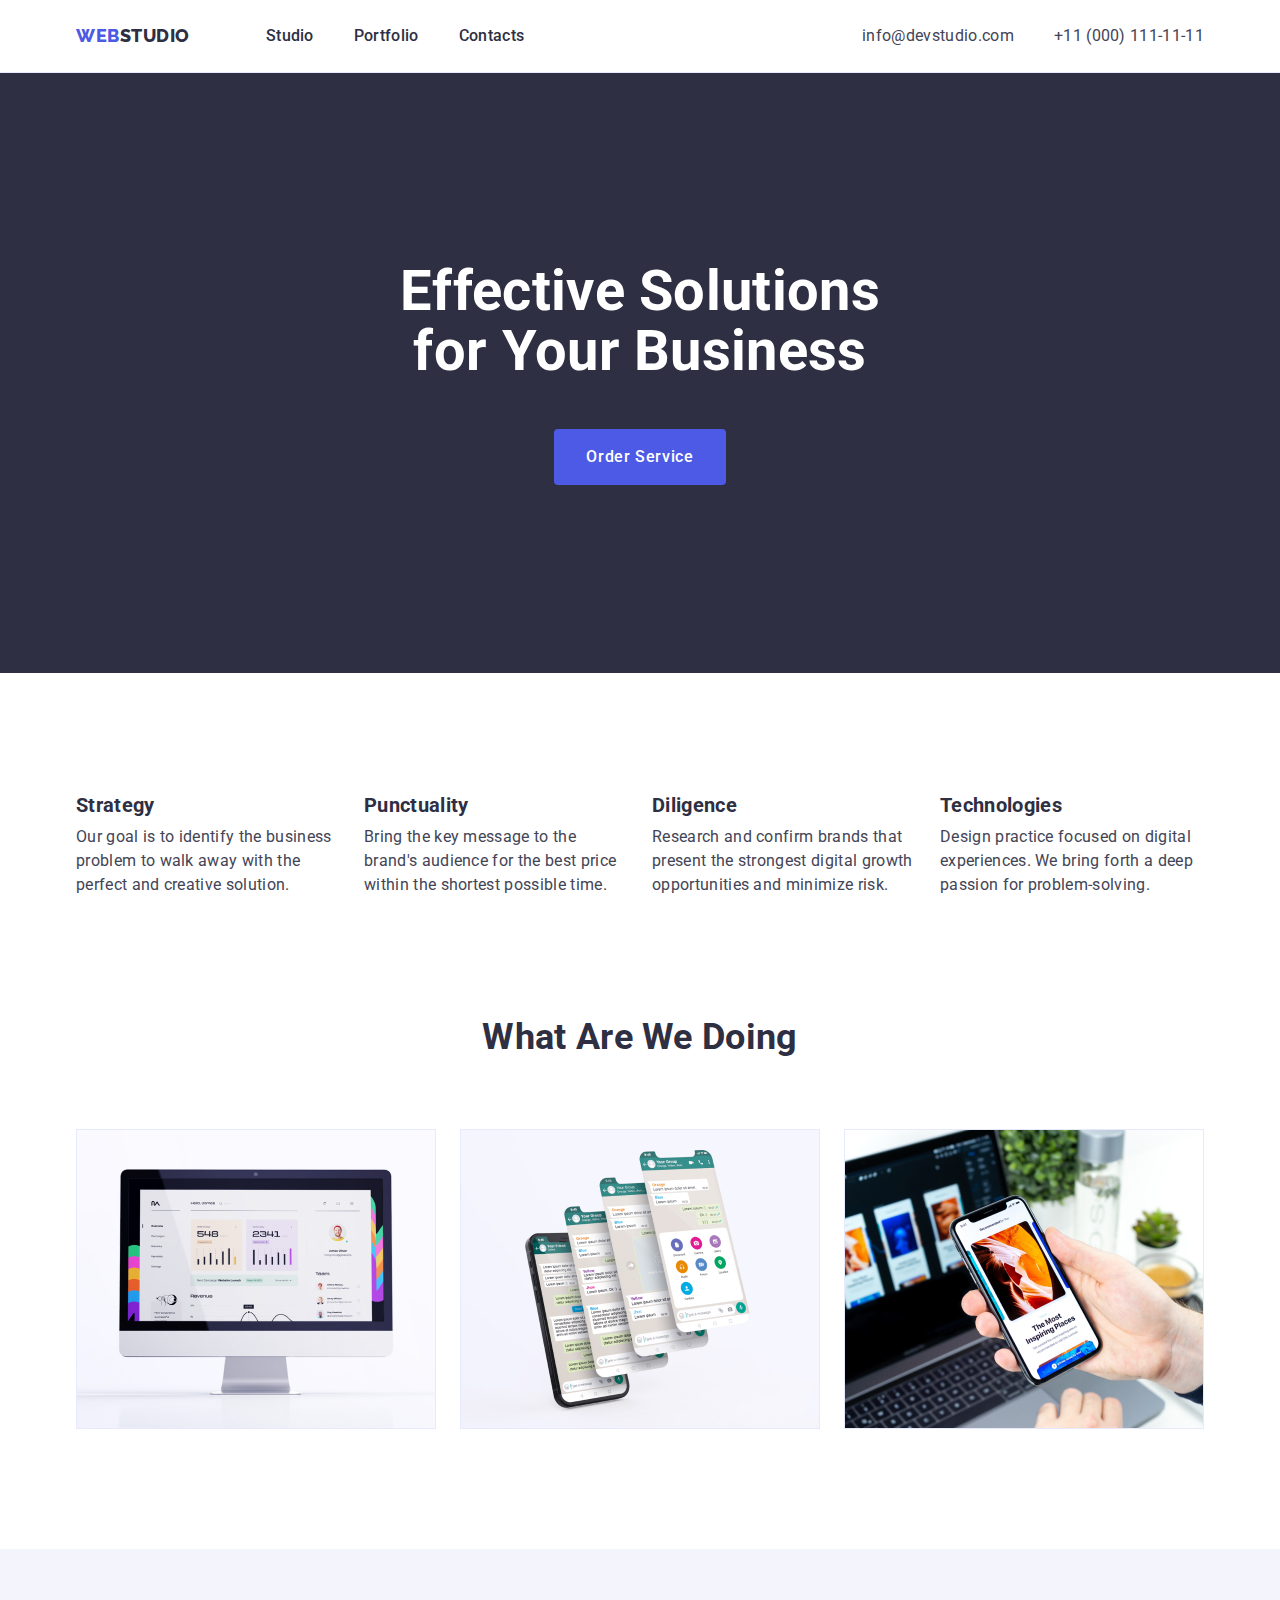
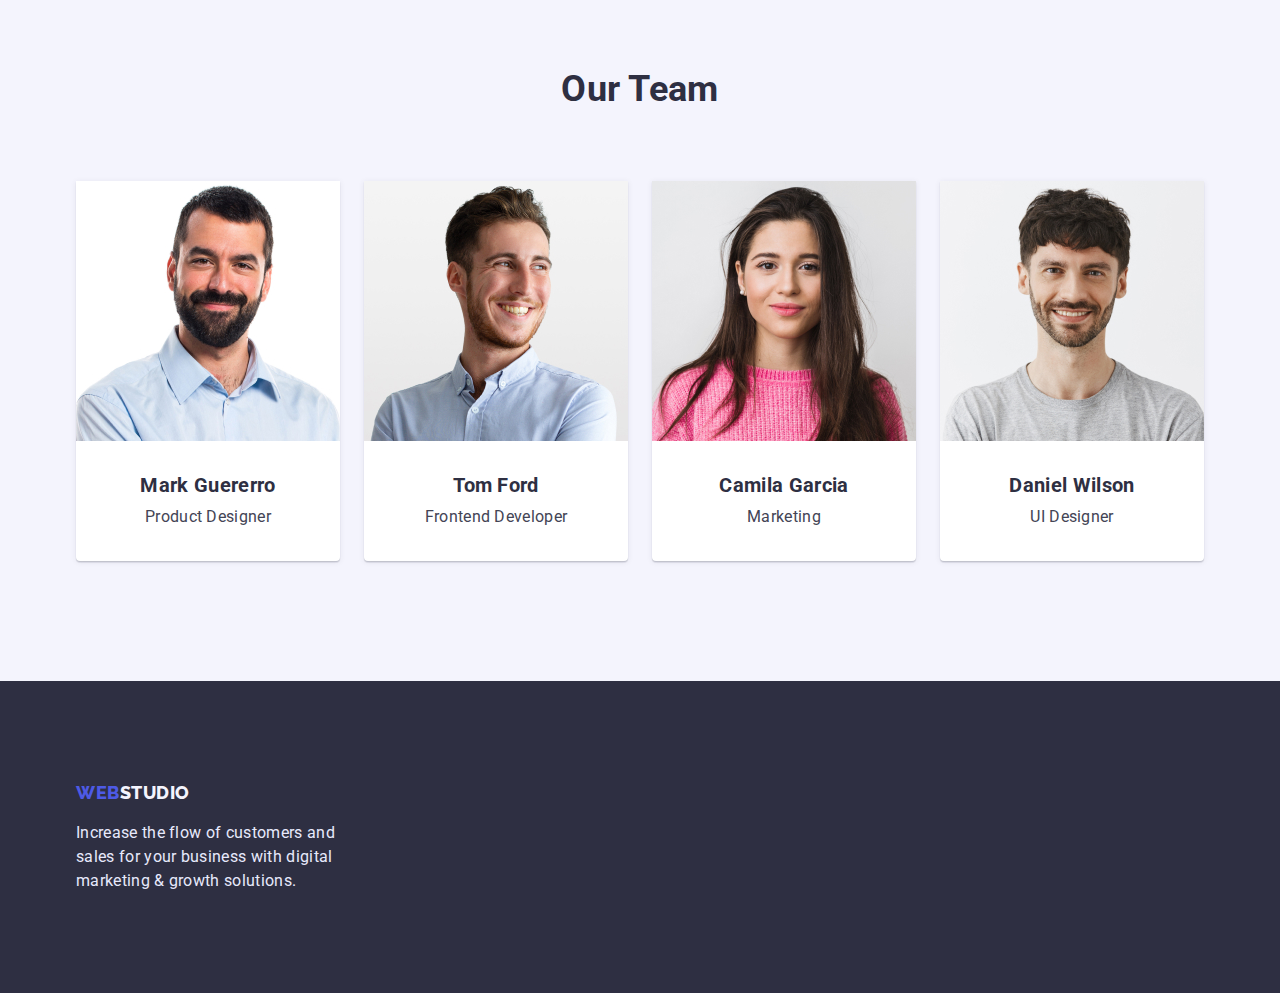
==== index.html @ 1705478f "Initial commit" ====
<!DOCTYPE html>
<html lang="en">
<head>
    <meta charset="UTF-8" />
    <meta http-equiv="X-UA-Compatible" content="IE=edge" />
    <meta name="viewport" content="width=device-width, initial-scale=1.0" />
    <title>WebStudio</title>
    <link rel="preconnect" href="https://fonts.googleapis.com">
    <link rel="preconnect" href="https://fonts.gstatic.com" crossorigin>
    <link href="https://fonts.googleapis.com/css2?family=Raleway:wght@800&family=Roboto:wght@400;500;700;900&display=swap" rel="stylesheet">
    <link rel="stylesheet" href="https://cdn.jsdelivr.net/npm/modern-normalize@1.1.0/modern-normalize.min.css">
    <link rel="stylesheet" href="./css/styles.css">
</head>

<body>

    <!-- Header -->

    <header class="header">
        <div class="header-container container">
            <a class=" header-link-text" href="./index.html"><span class="ascend">Web</span>Studio</a>
            <nav class="header-nav">
                <ul class="header-nav-links">
                    <li class="nav-link-studio"><a class="nav-link" href="./index.html">Studio</a></li>
                    <li class="nav-link-portfoli"><a class="nav-link" href="./portfolio.html">Portfolio</a></li>
                    <li class="nav-link-contats"><a class="nav-link" href="#contacts">Contacts</a></li>
                </ul>
            </nav>
            <address class="header-contact">
                <ul class="header-contact-links">
                    <li class="contact-link-mail"><a class="contact-link" href="mailto:info@devstudio.com">info@devstudio.com</a></li>
                    <li class="contact-link-tel"><a class="contact-link" href="tel:+110001111111">+11 (000) 111-11-11</a></li>
                </ul>
            </address>
        </div>
    </header>

    <main class="main">

        <!-- Effective solution section -->

        <section class="section main-effective-section">
            <div class="container">
                <h1 class="effective-section-titel">Effective Solutions for Your Business</h1>
                <button type="button" class="button">Order Service</button>
            </div>
        </section>

        <!-- Strategy section -->

        <section class="section main-strategy-section">
            <div class="container">
                <h2 class="visually-hidden">Strategy</h2>
                <ul class="strategy-section-desc">
                    <li class="desc-titel">
                        <h3 class="desc-titel-text">Strategy</h3>
                        <p class="desc-text">Our goal is to identify the business problem to walk away with the perfect and creative solution. </p>
                    </li>
                    <li class="desc-titel">
                        <h3 class="desc-titel-text">Punctuality</h3>
                        <p class="desc-text">Bring the key message to the brand's audience for the best price within the shortest possible time.</p>
                    </li>
                    <li class="desc-titel">
                        <h3 class="desc-titel-text">Diligence</h3>
                        <P class="desc-text">Research and confirm brands that present the strongest digital growth opportunities and minimize risk.</P>
                    </li>
                    <li class="desc-titel">
                        <h3 class="desc-titel-text">Technologies</h3>
                        <p class="desc-text">Design practice focused on digital experiences. We bring forth a deep passion for problem-solving.</p>
                    </li>
                </ul>
            </div>
        </section>

        <!-- What are we doing section -->

        <section class="section main-what-section">
            <div class="container">
                <h2 class="what-section-titel">What Are We Doing</h2>
                <ul class="what-section-img">
                    <li class="section-img">
                        <img class="what-section-macbook" src="./images/img1.jpg" alt="Macbook dislpay picture" width="360" height="300"/>
                    </li>
                    <li class="section-img">
                        <img class="what-section-celphone" src="./images/img2.jpg" alt="Celphone with WatsApp" width="360" height="300"/>
                    </li>
                    <li class="section-img">
                        <img class="what-section-hand" src="./images/img3.jpg" alt="Celphone in hand in front of the opened laptop" width="360" height="300"/>
                    </li>
                </ul>
            </div>
        </section>

        <!-- Our team section -->

        <section class="section main-team-section">
            <div class="container">
                <h2 class="team-section-titel">Our Team</h2>
                <ul class="team-section-desc">
                    <li class="team-desc">
                        <img class="team-desc-img" src="./images/markguerrero.jpg" alt="Mark Guererro Photo" width="264" height="260"/>
                            <div class="team-desc-content">
                                <h3 class="team-desc-headline">Mark Guererro</h3>
                                <p class="team-desc-text">Product Designer</p>
                            </div>
                    </li>
                    <li class="team-desc">
                        <img class="team-desc-img" src="./images/tomford.jpg" alt="Tom Ford Photo" width="264" height="260"/>
                            <div class="team-desc-content">
                                <h3 class="team-desc-headline" >Tom Ford</h3>
                                <p class="team-desc-text">Frontend Developer</p>
                            </div>
                    </li>
                    <li class="team-desc">
                        <img class="team-desc-img" src="./images/camilagarcia.jpg" alt="Camila Garcia Photo" width="264" height="260"/>
                            <div class="team-desc-content">
                                <h3 class="team-desc-headline">Camila Garcia</h3>
                                <p class="team-desc-text">Marketing</p>
                            </div>
                    </li>
                    <li class="team-desc">
                        <img class="team-desc-img" src="./images/danielwilson.jpg" alt="Daniel Wilson Photo" width="264" height="260"/>
                            <div class="team-desc-content">
                                <h3 class="team-desc-headline">Daniel Wilson</h3>
                                <p class="team-desc-text">UI Designer</p>
                            </div>
                    </li>
                </ul>
            </div>
        </section>
    </main>

    <!-- Footer -->

    <footer class="footer">
        <div class="container">
            <a class="footer-link" href="./index.html"><span class="ascend-footer">Web</span>Studio</a>
            <p class="footer-text">Increase the flow of customers and sales for your business with digital marketing & growth solutions.</p>
        </div>
    </footer>
    
</body>
</html>
---- css/styles.css ----
html,
body{
    height: 100%;
    font-family: 'Roboto'; 
    font-weight: 500;
    letter-spacing: 0.02em;
    color: var(--color-navy-blue);
}
:root {
	--color-iris: #4d5ae5;
	--color-ocean: #404bbf;
	--color-navy-blue: #2e2f42;
	--color-green: #31d0aa;
	--color-slate: #434455;
	--color-light-slate: #8e8f99;
	--color-cornflower: #e7e9fc;
	--color-cloud: #f4f4fd;
	--color-navy-blue-modal: #2e2f42;
	--color-grey: #2e2f42;
    --color-white: #FFFFFF;
}

/* Reset styles */

a{
    text-decoration: none;
    color: inherit;
}
ul{
    list-style: none;
    margin: 0;
    padding: 0;
}
img {
    display: block;
    max-width: 100%;
    height: auto;
}
h1, 
h2, 
h3, 
h4, 
h5, 
h6, 
p{
    margin: 0;
}
*{
    box-sizing: border-box;
}
.section{
    padding-top: 120px;
    padding-bottom: 120px;
}
.container {
    max-width: 1158px;
    padding: 0 15px;
    margin: 0 auto;
}
.nav-link{
    text-decoration: none;
    color: currentColor;
}
.contact-link{
    text-decoration: none;
    color: currentColor;
}

/* Others */

.visually-hidden {
    position: absolute;
    width: 1px;
    height: 1px;
    margin: -1px;
    border: 0;
    padding: 0;
    
    white-space: nowrap;
    clip-path: inset(100%);
    clip: rect(0 0 0 0);
    overflow: hidden;
}

/* Header */

.header{
    background: var(--color-white); 
    border-bottom: 1px solid #E7E9FC;
}
.header-container{
    display: flex;
    align-items: center;
}
.header-link-text{
    font-family: 'Raleway';
    font-weight: 800;
    font-size: 18px;
    line-height: calc(24 / 18);
    letter-spacing: 0.03em;
    text-transform: uppercase;
    margin: 24px 76px 24px 0;
}
.ascend{
    color: var(--color-iris);
}

/* Header Nav Link */

.header-nav{
    margin-right: auto;
}
.header-nav-links{
    display: flex;
    align-items: center;
    gap: 40px;
}
.nav-link{
    display: block;
    padding-top: 24px;
    padding-bottom: 24px;
    font-size: 16px;
    line-height: calc(24 / 16);
}
.nav-link:hover, 
.nav-link:focus{
    color: var(--color-ocean);
}

/* Header Contact Links */

.header-contact-links {
    display: flex;
    align-items: center;
    gap: 40px;
}
.header-contact{
    font-style: normal;
}
.contact-link{
    font-weight: 400;
    font-size: 16px;
    line-height: calc(24 / 16);
    color: var(--color-slate);
}
.contact-link:hover,
.contact-link:focus{
    color: var(--color-ocean);
}

/* Effective solution sections */

.main-effective-section{
    background: var(--color-navy-blue);
    padding: 188px 0;
}
.effective-section-titel{
    font-weight: 700;
    font-size: 56px;
    line-height: calc(60 / 56);
    color: var(--color-white);
    max-width: 494px;
    margin-bottom: 48px;
    text-align: center;
    margin-left: auto;
    margin-right: auto;
}
.button{
    background: var(--color-iris);
    cursor: pointer;
    letter-spacing: 0.04em;
    font-size: 16px;
    line-height: calc(24 / 16);
    color: var(--color-white);
    border: none;
    border-radius: 4px;
    font-family: inherit;
    font-weight: inherit;
    min-width: 169px;
    min-height: 56px;
    padding: 16px 32px;
    margin: 0 auto;
    display: block;
}
.button:hover,
.button:focus,
.button:active{
    background: var(--color-ocean);
}

/* Startegy section */

.main-strategy-section{
    background: var(--color-white);
}
.strategy-section-desc{
    display: flex;
    flex-wrap: wrap;
    gap: 24px;
}
.desc-titel-text{
    font-size: 20px;
    line-height: calc(24 / 20);
    max-width: 264px;
    margin-bottom: 8px;
}
.desc-text{
    font-weight: 400;
    font-size: 16px;
    line-height: calc(24 / 16);
    color: var(--color-slate);
    max-width: 264px;
} 

/* what are we doing section */

.main-what-section{
    background: var(--color-white);
    display: flex;
    text-align: center;
    justify-content: space-between;
    margin: 0;
    flex-wrap: wrap;
    gap: 24px;
    padding-top: 0;
}
.what-section-titel{
    font-weight: 700;
    font-size: 36px;
    line-height: calc(40 / 36);
    min-width: 323px;
    margin-bottom: 72px;
}
.what-section-img{
    display: flex;
    justify-content: space-between;
    gap: 24px;
}

/* Our team section */

.main-team-section{
    background: var(--color-cloud);
    display: flex;
    text-align: left;
    justify-content: space-between;
    margin: 0;
    flex-wrap: wrap;
    gap: 8px;
}
.team-section-titel{
    font-weight: 700;
    font-size: 36px;
    line-height: calc(40 / 36);
    text-transform: capitalize;
    margin-bottom: 72px;
    text-align: center;
}
.team-section-desc{
    display: flex;
    justify-content: space-between;
    gap: 24px;
}
.team-desc{
    background: var(--color-white);
    max-width: 264px;
    box-shadow: 0px 1px 6px rgba(46, 47, 66, 0.08), 0px 1px 1px rgba(46, 47, 66, 0.16), 0px 2px 1px rgba(46, 47, 66, 0.08);
    border-radius: 0px 0px 4px 4px;
}
.team-desc-content{
    padding: 32px 16px;
    min-width: 232px;
}
.team-desc-headline{
    font-size: 20px;
    line-height: calc(24 / 20);
    text-align: center;
    margin-bottom: 8px;
}
.team-desc-text{
    font-weight: 400;
    font-size: 16px;
    line-height: calc(24 / 16);
    color: var(--color-slate);
    text-align: center;
}

/* Portfolio */

.portfolio{
    background: var(--color-white);
    padding-top: 96px;
    padding-bottom: 120px;
}

/* Portfolio buttons */

.btn {
    display: flex;
    justify-content: center;
    gap: 24px;
    margin-bottom: 72px;
}
.btn-desc{
    background-color: var(--color-cloud);
    cursor: pointer;
    letter-spacing: 0.04em;
    font-size: 16px;
    line-height: calc(24 / 16);
    color: var(--color-iris);
    border: 1px solid #E7E9FC;
    border-radius: 4px;
    font-family: inherit;
    font-weight: inherit;
    padding: 12px 24px;
}
.btn-desc:focus,
.btn-desc:hover,
.btn-desc:active{
    background-color: var(--color-ocean);
    color: var(--color-white);
}

/* Portfolio IMG */

.card{
    display: flex;
    flex-wrap: wrap;
    column-gap: 24px;
    row-gap: 48px;
}
.card-sec{
    background: var(--color-white); 
    max-width: 360px; 
    border: 1px solid #E7E9FC;
}
.card-sec-content{
    padding: 32px 0 32px 16px;
}
.card-titel{
    font-size: 20px;
    line-height: calc(24 / 20);
    color: var(--color-grey);
    text-align: left;
    margin-bottom: 8px;
}
.card-text{
    font-weight: 400;
    font-size: 16px;
    line-height: calc(24 / 16);
    color: var(--color-slate);
    text-align: left;
}

/* Footer */

.footer{
    background: var(--color-navy-blue);
    padding: 100px 0;
}
.footer-link{
    font-family: 'Raleway';
    font-weight: 800;
    font-size: 18px;
    line-height: calc(24 / 18);
    letter-spacing: 0.03em;
    text-transform: uppercase;
    color: var(--color-cloud);
}
.ascend-footer{
    color: var(--color-iris);
}
.footer-text{
    font-weight: 400;
    font-size: 16px;
    line-height: calc(24 / 16);
    color: var(--color-cornflower);
    max-width: 264px;
    margin-top: 16px;
 }
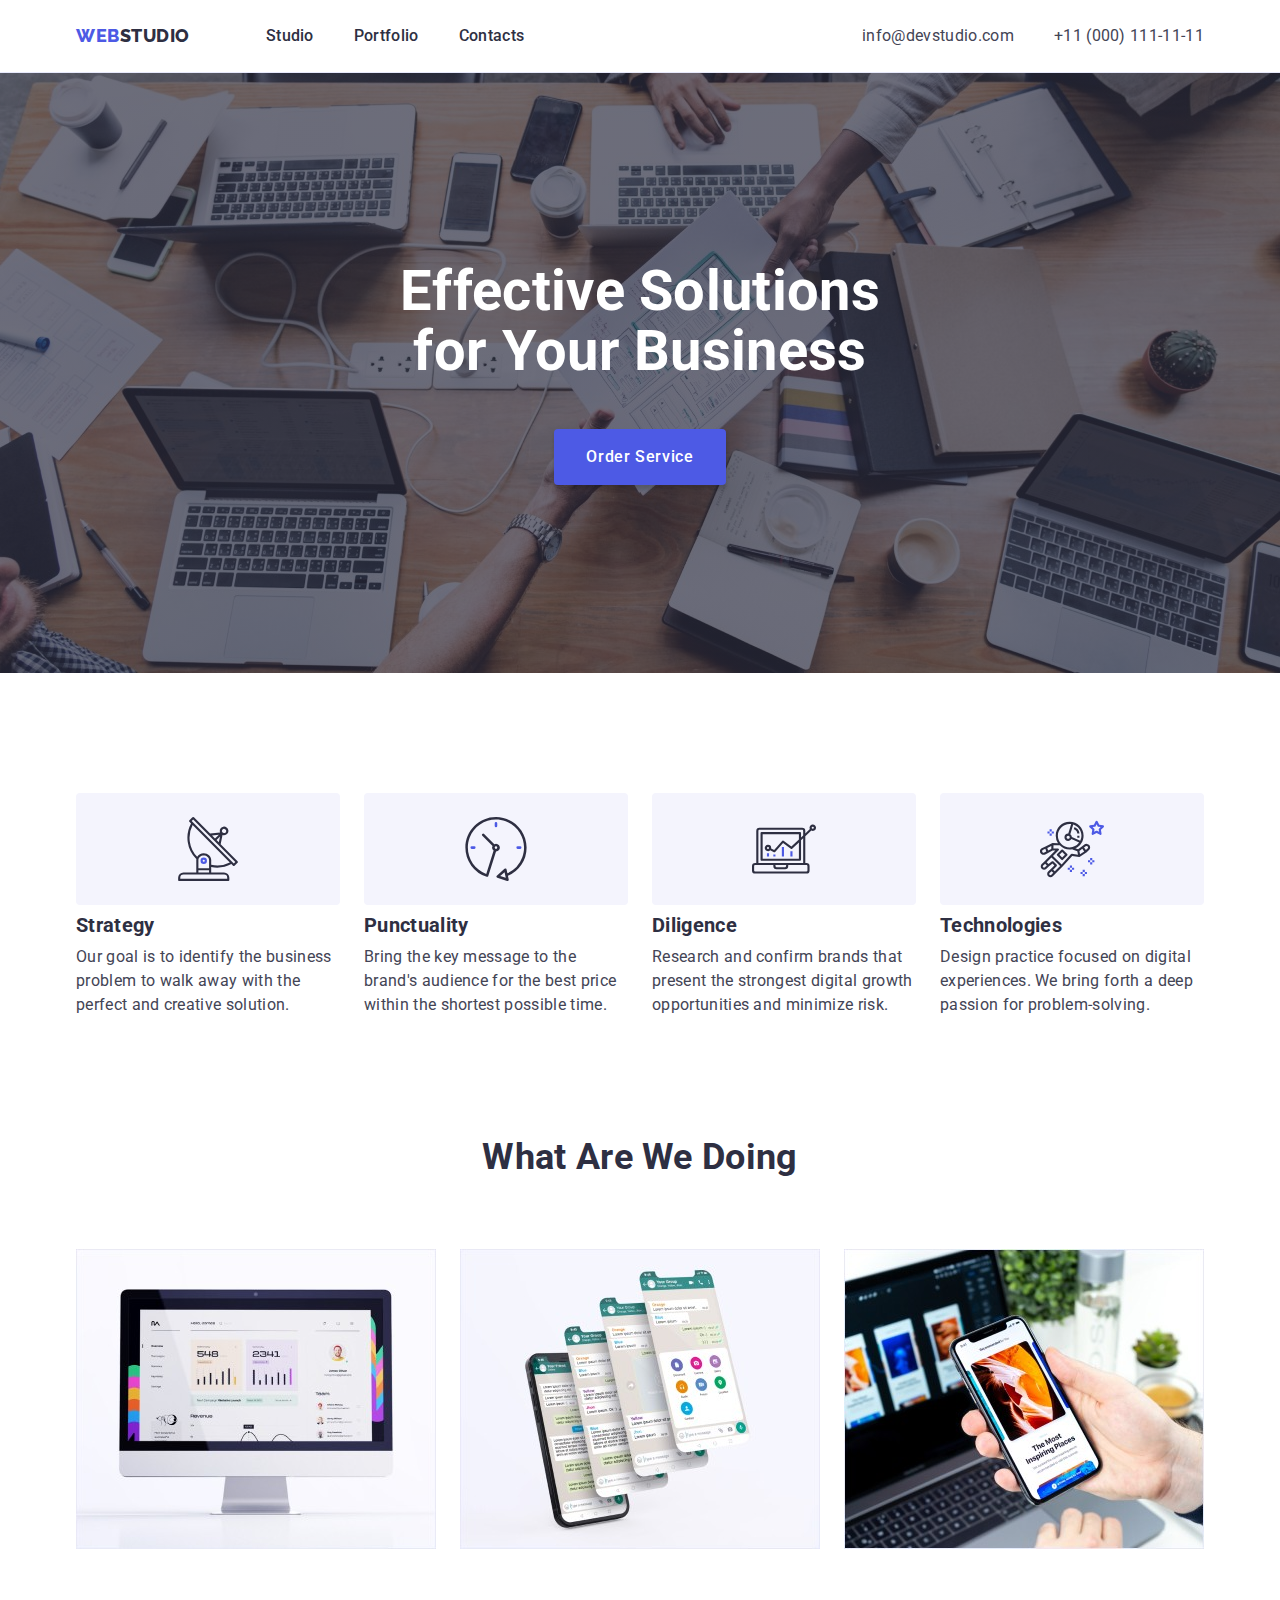
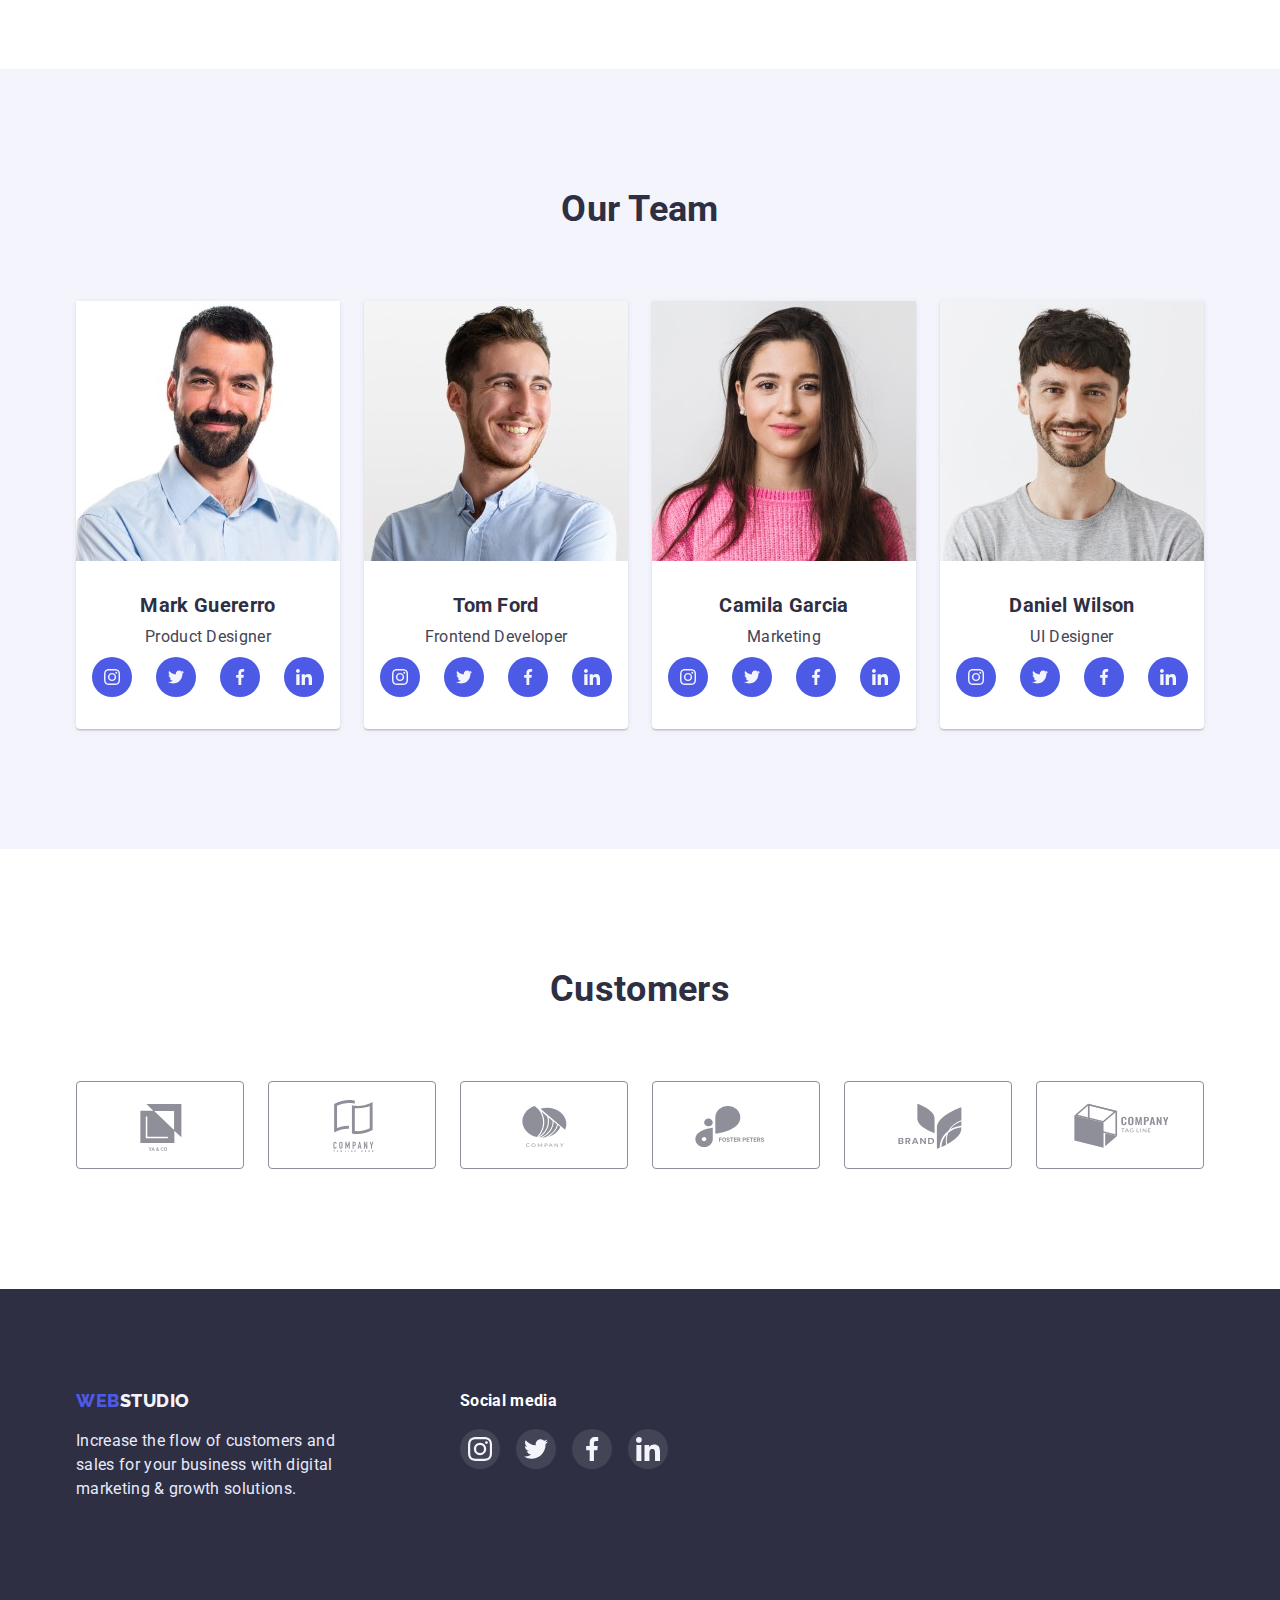
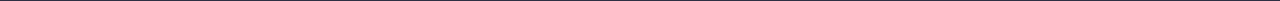
==== commit 028b1b48: "Home Work #4" ====
--- a/index.html
+++ b/index.html
@@ -53,18 +53,38 @@
                 <h2 class="visually-hidden">Strategy</h2>
                 <ul class="strategy-section-desc">
                     <li class="desc-titel">
+                        <div class="desc-icon-backgroud">
+                            <svg class="desc-icon" width="64px" height="64px">
+                                <use href="./icons/icons.svg#icon-antenna"></use>
+                            </svg>
+                        </div>
                         <h3 class="desc-titel-text">Strategy</h3>
                         <p class="desc-text">Our goal is to identify the business problem to walk away with the perfect and creative solution. </p>
                     </li>
                     <li class="desc-titel">
+                        <div class="desc-icon-backgroud">
+                            <svg class="desc-icon" width="64px" height="64px">
+                                <use href="./icons/icons.svg#icon-clock"></use>
+                            </svg>
+                        </div>
                         <h3 class="desc-titel-text">Punctuality</h3>
                         <p class="desc-text">Bring the key message to the brand's audience for the best price within the shortest possible time.</p>
                     </li>
                     <li class="desc-titel">
+                        <div class="desc-icon-backgroud">
+                            <svg class="desc-icon" width="64px" height="64px">
+                                <use href="./icons/icons.svg#icon-diagram"></use>
+                            </svg>
+                        </div>
                         <h3 class="desc-titel-text">Diligence</h3>
                         <P class="desc-text">Research and confirm brands that present the strongest digital growth opportunities and minimize risk.</P>
                     </li>
                     <li class="desc-titel">
+                        <div class="desc-icon-backgroud">
+                            <svg class="desc-icon" width="64px" height="64px">
+                                <use href="./icons/icons.svg#icon-astronaut"></use>
+                            </svg>
+                        </div>
                         <h3 class="desc-titel-text">Technologies</h3>
                         <p class="desc-text">Design practice focused on digital experiences. We bring forth a deep passion for problem-solving.</p>
                     </li>
@@ -102,6 +122,36 @@
                             <div class="team-desc-content">
                                 <h3 class="team-desc-headline">Mark Guererro</h3>
                                 <p class="team-desc-text">Product Designer</p>
+                                <ul class="socials-list">
+                                    <li class="social-items">
+                                        <a class="socials-link" href="" aria-label="Instagramm link">
+                                            <svg class="socials-icons" width="16px" height="16px">
+                                                <use href="./icons/icons.svg#icon-instagram"></use>
+                                            </svg>
+                                        </a>
+                                    </li>
+                                    <li class="social-items">
+                                        <a class="socials-link" href="" aria-label="Twitter link">
+                                            <svg class="socials-icons" width="16px" height="16px">
+                                                <use href="./icons/icons.svg#icon-twitter"></use>
+                                            </svg>
+                                        </a>
+                                    </li>
+                                    <li class="social-items">
+                                        <a class="socials-link" href="" aria-label="Facebook link">
+                                            <svg class="socials-icons" width="16px" height="16px">
+                                                <use href="./icons/icons.svg#icon-facebook"></use>
+                                            </svg>
+                                        </a>
+                                    </li>
+                                    <li class="social-items">
+                                        <a class="socials-link" href="" aria-label="Linkedin link">
+                                            <svg class="socials-icons" width="16px" height="16px">
+                                                <use href="./icons/icons.svg#icon-linkedin"></use>
+                                            </svg>
+                                        </a>
+                                    </li>
+                                </ul>
                             </div>
                     </li>
                     <li class="team-desc">
@@ -109,6 +159,36 @@
                             <div class="team-desc-content">
                                 <h3 class="team-desc-headline" >Tom Ford</h3>
                                 <p class="team-desc-text">Frontend Developer</p>
+                                <ul class="socials-list">
+                                    <li class="social-items">
+                                        <a class="socials-link" href="" aria-label="Instagramm link">
+                                            <svg class="socials-icons" width="16px" height="16px">
+                                                <use href="./icons/icons.svg#icon-instagram"></use>
+                                            </svg>
+                                        </a>
+                                    </li>
+                                    <li class="social-items">
+                                        <a class="socials-link" href="" aria-label="Twitter link">
+                                            <svg class="socials-icons" width="16px" height="16px">
+                                                <use href="./icons/icons.svg#icon-twitter"></use>
+                                            </svg>
+                                        </a>
+                                    </li>
+                                    <li class="social-items">
+                                        <a class="socials-link" href="" aria-label="Facebook link">
+                                            <svg class="socials-icons" width="16px" height="16px">
+                                                <use href="./icons/icons.svg#icon-facebook"></use>
+                                            </svg>
+                                        </a>
+                                    </li>
+                                    <li class="social-items">
+                                        <a class="socials-link" href="" aria-label="Linkedin link">
+                                            <svg class="socials-icons" width="16px" height="16px">
+                                                <use href="./icons/icons.svg#icon-linkedin"></use>
+                                            </svg>
+                                        </a>
+                                    </li>
+                                </ul>
                             </div>
                     </li>
                     <li class="team-desc">
@@ -116,6 +196,36 @@
                             <div class="team-desc-content">
                                 <h3 class="team-desc-headline">Camila Garcia</h3>
                                 <p class="team-desc-text">Marketing</p>
+                                <ul class="socials-list">
+                                    <li class="social-items">
+                                        <a class="socials-link" href="" aria-label="Instagramm link">
+                                            <svg class="socials-icons" width="16px" height="16px">
+                                                <use href="./icons/icons.svg#icon-instagram"></use>
+                                            </svg>
+                                        </a>
+                                    </li>
+                                    <li class="social-items">
+                                        <a class="socials-link" href="" aria-label="Twitter link">
+                                            <svg class="socials-icons" width="16px" height="16px">
+                                                <use href="./icons/icons.svg#icon-twitter"></use>
+                                            </svg>
+                                        </a>
+                                    </li>
+                                    <li class="social-items">
+                                        <a class="socials-link" href="" aria-label="Facebook link">
+                                            <svg class="socials-icons" width="16px" height="16px">
+                                                <use href="./icons/icons.svg#icon-facebook"></use>
+                                            </svg>
+                                        </a>
+                                    </li>
+                                    <li class="social-items">
+                                        <a class="socials-link" href="" aria-label="Linkedin link">
+                                            <svg class="socials-icons" width="16px" height="16px">
+                                                <use href="./icons/icons.svg#icon-linkedin"></use>
+                                            </svg>
+                                        </a>
+                                    </li>
+                                </ul>
                             </div>
                     </li>
                     <li class="team-desc">
@@ -123,19 +233,140 @@
                             <div class="team-desc-content">
                                 <h3 class="team-desc-headline">Daniel Wilson</h3>
                                 <p class="team-desc-text">UI Designer</p>
+                                <ul class="socials-list">
+                                    <li class="social-items">
+                                        <a class="socials-link" href="" aria-label="Instagramm link">
+                                            <svg class="socials-icons" width="16px" height="16px">
+                                                <use href="./icons/icons.svg#icon-instagram"></use>
+                                            </svg>
+                                        </a>
+                                    </li>
+                                    <li class="social-items">
+                                        <a class="socials-link" href="" aria-label="Twitter link">
+                                            <svg class="socials-icons" width="16px" height="16px">
+                                                <use href="./icons/icons.svg#icon-twitter"></use>
+                                            </svg>
+                                        </a>
+                                    </li>
+                                    <li class="social-items">
+                                        <a class="socials-link" href="" aria-label="Facebook link">
+                                            <svg class="socials-icons" width="16px" height="16px">
+                                                <use href="./icons/icons.svg#icon-facebook"></use>
+                                            </svg>
+                                        </a>
+                                    </li>
+                                    <li class="social-items">
+                                        <a class="socials-link" href="" aria-label="Linkedin link">
+                                            <svg class="socials-icons" width="16px" height="16px">
+                                                <use href="./icons/icons.svg#icon-linkedin"></use>
+                                            </svg>
+                                        </a>
+                                    </li>
+                                </ul>
                             </div>
                     </li>
                 </ul>
             </div>
         </section>
+
+        <!-- Customers section -->
+
+        <section class="section customers-section">
+            <div class="container">
+                <h2 class="customers-titel">Customers</h2>
+                <div class="customers-content">
+                    <ul class="customers-list">
+                        <li class="customers-list-item">
+                            <a class="customers-link" href="" aria-label="Customer 1">
+                                <svg class="customers-icon" width="104px" height="56px"> 
+                                    <use href="./icons/icons.svg#icon-Logo_1"></use>
+                                </svg>
+                            </a>
+                        </li>
+                        <li class="customers-list-item">
+                            <a class="customers-link" href="" aria-label="Customer 2">
+                                <svg class="customers-icon" width="104px" height="56px"> 
+                                    <use href="./icons/icons.svg#icon-Logo_2"></use>
+                                </svg>
+                            </a>
+                        </li>
+                        <li class="customers-list-item">
+                            <a class="customers-link" href="" aria-label="Customer 3">
+                                <svg class="customers-icon" width="104px" height="56px"> 
+                                    <use href="./icons/icons.svg#icon-Logo_3"></use>
+                                </svg>
+                            </a>
+                        </li>
+                        <li class="customers-list-item">
+                            <a class="customers-link" href="" aria-label="Customer 4">
+                                <svg class="customers-icon" width="104px" height="56px"> 
+                                    <use href="./icons/icons.svg#icon-Logo_4"></use>
+                                </svg>
+                            </a>
+                        </li>
+                        <li class="customers-list-item">
+                            <a class="customers-link" href="" aria-label="Customer 5">
+                                <svg class="customers-icon" width="104px" height="56px"> 
+                                    <use href="./icons/icons.svg#icon-Logo_5"></use>
+                                </svg>
+                            </a>
+                        </li>
+                        <li class="customers-list-item">
+                            <a class="customers-link" href="" aria-label="Customer 6">
+                                <svg class="customers-icon" width="104px" height="56px"> 
+                                    <use href="./icons/icons.svg#icon-Logo_6"></use>
+                                </svg>
+                            </a>
+                        </li>
+                    </ul>
+                </div>
+            </div>
+        </section>
     </main>
 
     <!-- Footer -->
 
     <footer class="footer">
-        <div class="container">
-            <a class="footer-link" href="./index.html"><span class="ascend-footer">Web</span>Studio</a>
-            <p class="footer-text">Increase the flow of customers and sales for your business with digital marketing & growth solutions.</p>
+        <div class="container footer-container">
+            <div class="left-container">
+                <a class="footer-link" href="./index.html"><span class="ascend-footer">Web</span>Studio</a>
+                <p class="footer-text">Increase the flow of customers and sales for your business with digital marketing & growth solutions.</p>
+            </div>
+            <div class="right-container">
+                <h3 class="social-media">Social media</h3>
+                <div class="footer-social-content">
+                    <ul class="footer-social-list">
+                        <li class="footer-social-items">
+                            <a class="footer-socials-link" href="" aria-label="Instagram link">
+                                <svg class="footer-socials-icons" width="24px" height="24px">
+                                    <use href="./icons/icons.svg#icon-instagram"></use>
+                                </svg>
+                            </a>
+                        </li>
+                        <li class="footer-social-items">
+                            <a class="footer-socials-link" href="" aria-label="Twitter link">
+                                <svg class="footer-socials-icons" width="24px" height="24px">
+                                    <use href="./icons/icons.svg#icon-twitter"></use>
+                                </svg>
+                            </a>
+                        </li>
+                        <li class="footer-social-items">
+                            <a class="footer-socials-link" href="" aria-label="Facebook link">
+                                <svg class="footer-socials-icons" width="24px" height="24px">
+                                    <use href="./icons/icons.svg#icon-facebook"></use>
+                                </svg>
+                            </a>
+                        </li>
+                        <li class="footer-social-items">
+                            <a class="footer-socials-link" href="" aria-label="Linkedin link">
+                                <svg class="footer-socials-icons" width="24px" height="24px">
+                                    <use href="./icons/icons.svg#icon-linkedin"></use>
+                                </svg>
+                            </a>
+                        </li>
+                    </ul>
+                </div>
+            </div>
         </div>
     </footer>
     
--- a/css/styles.css
+++ b/css/styles.css
@@ -18,6 +18,7 @@
 	--color-navy-blue-modal: #2e2f42;
 	--color-grey: #2e2f42;
     --color-white: #FFFFFF;
+    --color-light-slate: #8E8F99;
 }
 
 /* Reset styles */
@@ -85,7 +86,7 @@
 /* Header */
 
 .header{
-    background: var(--color-white); 
+    background-color: var(--color-white); 
     border-bottom: 1px solid #E7E9FC;
 }
 .header-container{
@@ -151,8 +152,16 @@
 /* Effective solution sections */
 
 .main-effective-section{
-    background: var(--color-navy-blue);
+    background-color: var(--color-navy-blue);
     padding: 188px 0;
+    background-image:linear-gradient(rgba(46, 47, 66, 0.7),
+     rgba(46, 47, 66, 0.7)), 
+     url(../image_background/people-office1.jpg);
+    background-repeat: no-repeat;
+    background-position: center;
+    background-size: cover;
+    margin: auto;
+    max-width: 1440px;
 }
 .effective-section-titel{
     font-weight: 700;
@@ -166,7 +175,7 @@
     margin-right: auto;
 }
 .button{
-    background: var(--color-iris);
+    background-color: var(--color-iris);
     cursor: pointer;
     letter-spacing: 0.04em;
     font-size: 16px;
@@ -181,22 +190,33 @@
     padding: 16px 32px;
     margin: 0 auto;
     display: block;
+    box-shadow: 0px 4px 4px rgba(0, 0, 0, 0.15);
 }
 .button:hover,
 .button:focus,
 .button:active{
-    background: var(--color-ocean);
+    background-color: var(--color-ocean);
 }
 
 /* Startegy section */
 
 .main-strategy-section{
-    background: var(--color-white);
+    background-color: var(--color-white);
 }
 .strategy-section-desc{
     display: flex;
     flex-wrap: wrap;
     gap: 24px;
+}
+.desc-icon-backgroud{
+    background-color: var(--color-cloud);
+    border-radius: 4px;
+    height: 112px;
+    width: 264px;
+    margin-bottom: 8px;
+}
+.desc-icon{
+    margin: 24px 100px;
 }
 .desc-titel-text{
     font-size: 20px;
@@ -215,7 +235,7 @@
 /* what are we doing section */
 
 .main-what-section{
-    background: var(--color-white);
+    background-color: var(--color-white);
     display: flex;
     text-align: center;
     justify-content: space-between;
@@ -240,7 +260,7 @@
 /* Our team section */
 
 .main-team-section{
-    background: var(--color-cloud);
+    background-color: var(--color-cloud);
     display: flex;
     text-align: left;
     justify-content: space-between;
@@ -262,7 +282,7 @@
     gap: 24px;
 }
 .team-desc{
-    background: var(--color-white);
+    background-color: var(--color-white);
     max-width: 264px;
     box-shadow: 0px 1px 6px rgba(46, 47, 66, 0.08), 0px 1px 1px rgba(46, 47, 66, 0.16), 0px 2px 1px rgba(46, 47, 66, 0.08);
     border-radius: 0px 0px 4px 4px;
@@ -283,12 +303,78 @@
     line-height: calc(24 / 16);
     color: var(--color-slate);
     text-align: center;
+    margin-bottom: 8px;
+}
+.socials-list{
+    display: flex;
+    align-items: center;
+    justify-content: center;
+    gap: 24px;
+}
+.socials-link{
+    display: flex;
+    align-items: center;
+    justify-content: center;
+    width: 40px;
+    height: 40px;
+    border-radius: 50%;
+    background-color: var(--color-iris);
+}
+.socials-link:hover,
+.socials-link:focus{
+    background-color: var(--color-ocean);
+}
+.socials-icons{
+    fill: var(--color-cloud);
+}
+
+/* Customers */
+
+.customers-section{
+    background-color: var(--color-white);
+}
+.customers-titel{
+    font-style: normal;
+    font-weight: 700;
+    font-size: 36px;
+    line-height: calc(40 / 36);
+    text-align: center;
+    margin-bottom: 72px;
+}
+.customers-list{
+    display: flex;
+    align-items: center;
+    justify-content: center;
+    gap: 24px;
+}
+.customers-link{
+    display: flex;
+    align-items: center;
+    justify-content: center;
+    background-color: var(--color-white);
+    border: 1px solid #8E8F99;
+    border-radius: 4px;
+    width: 168px;
+    height: 88px;
+}
+.customers-icon{
+    fill: var(--color-light-slate);
+}
+.customers-link:hover,
+.customers-link:focus{
+    border: 1px solid #404BBF;
+}
+.customers-link:hover .customers-icon{
+    fill: var(--color-ocean);
+}
+.customers-link:focus .customers-icon{
+    fill: var(--color-ocean);
 }
 
 /* Portfolio */
 
 .portfolio{
-    background: var(--color-white);
+    background-color: var(--color-white);
     padding-top: 96px;
     padding-bottom: 120px;
 }
@@ -319,6 +405,7 @@
 .btn-desc:active{
     background-color: var(--color-ocean);
     color: var(--color-white);
+    box-shadow: 0px 3px 1px rgba(0, 0, 0, 0.1), 0px 2px 1px rgba(0, 0, 0, 0.08), 0px 2px 2px rgba(0, 0, 0, 0.12);
 }
 
 /* Portfolio IMG */
@@ -330,9 +417,23 @@
     row-gap: 48px;
 }
 .card-sec{
-    background: var(--color-white); 
-    max-width: 360px; 
+    background-color: var(--color-white); 
+    width: 360px;
+    height: 420px;
+    
+} 
+.card-sec-link{
+    display: inline-block;
+    max-width: 360px;
+    max-height: 420px;
     border: 1px solid #E7E9FC;
+    box-shadow: 0px 1px 6px rgba(46, 47, 66, 0.08);
+
+}
+.card-sec-link:focus,
+.card-sec-link:hover{ 
+    border: 1px solid #F4F4FD;
+    box-shadow: 0px 1px 6px rgba(46, 47, 66, 0.08), 0px 1px 1px rgba(46, 47, 66, 0.16), 0px 2px 1px rgba(46, 47, 66, 0.08);
 }
 .card-sec-content{
     padding: 32px 0 32px 16px;
@@ -355,10 +456,17 @@
 /* Footer */
 
 .footer{
-    background: var(--color-navy-blue);
+    background-color: var(--color-navy-blue);
     padding: 100px 0;
 }
-.footer-link{
+.footer-container{
+    display: flex;
+ }
+.left-container{
+    max-width: 264PX;
+    margin-right: 120px;
+}
+.footer-link {
     font-family: 'Raleway';
     font-weight: 800;
     font-size: 18px;
@@ -367,14 +475,49 @@
     text-transform: uppercase;
     color: var(--color-cloud);
 }
-.ascend-footer{
+
+.ascend-footer {
     color: var(--color-iris);
 }
-.footer-text{
+
+.footer-text {
     font-weight: 400;
     font-size: 16px;
     line-height: calc(24 / 16);
     color: var(--color-cornflower);
     max-width: 264px;
     margin-top: 16px;
- }+}
+.right-container{
+    width: 208px;
+}
+.social-media {
+    font-size: 16px;
+    line-height: calc(24 / 16);
+    color: var(--color-white);
+    margin-bottom: 16px;
+}
+
+.footer-social-list{
+    display: flex;
+    align-items: baseline;
+    justify-content: center;
+    gap: 16px;
+}
+.footer-socials-link{
+    display: flex;
+    align-items: center;
+    justify-content: center;
+    width: 40px;
+    height: 40px;
+    border-radius: 50%;
+    background-image: linear-gradient(rgba(255, 255, 255, 0.1),
+    rgba(255, 255, 255, 0.1));
+}
+.footer-socials-icons{
+    fill: var(--color-cloud);
+}
+.footer-socials-link:hover,
+.footer-socials-link:focus{
+    background-color: var(--color-green);
+}